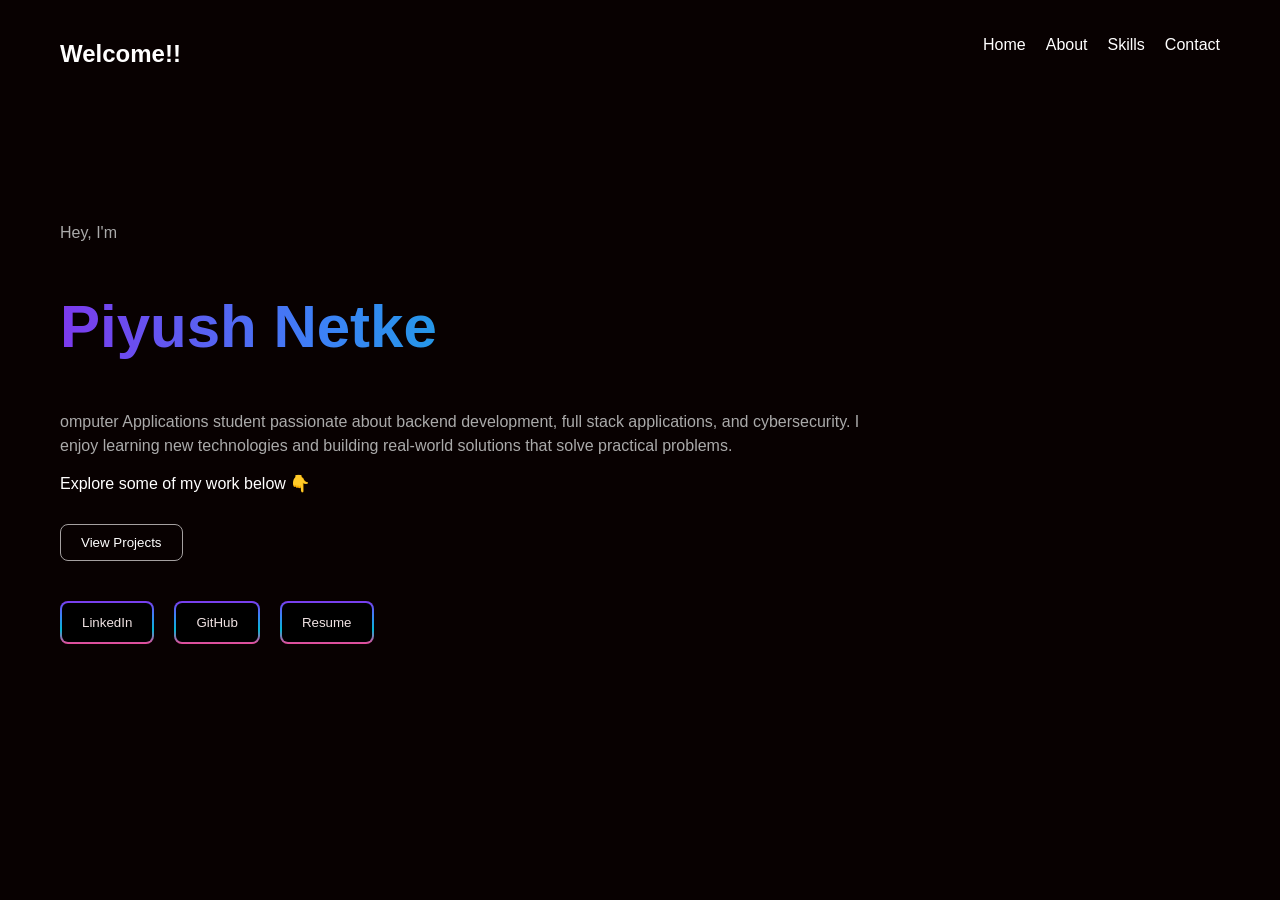
==== index.htm @ a7ba5a5f "Add files via upload" ====
<!DOCTYPE html>
<html lang="en">
<head>
    <meta charset="UTF-8">
    <meta name="viewport" content="width=device-width, initial-scale=1.0">
    <title>PiyushDev</title>
    <link rel="stylesheet" href="style.css">
</head>
<body>
    <nav class="navbar">
        <h2>Welcome!!</h2>
        <ul>
            <li><a href="index.htm">Home</a></li>
            <li><a href="about.html">About</a></li>
            <li> <a href="skills.html">Skills</a></li>
            <li><a href="contact.html">Contact</a></li>
        </ul>
    </nav>
    <section id="hero">

<p class="intro">Hey, I'm</p>

<h1 class="name">Piyush Netke</h1>

<p class="about">

omputer Applications student passionate about backend development,
full stack applications, and cybersecurity.
I enjoy learning new technologies and building real-world solutions
that solve practical problems.
</p>
<p>
Explore some of my work below 👇
</p>


<button id="projectBtn">View Projects</button>
<div class="buttons">
<button id="linkedinBtn">LinkedIn</button>
<button id="githubBtn">GitHub</button>
<button id="ResumeBtn">Resume</button>
</div>

</section>
<script src="script.js"></script>
</body>
</html>
---- style.css ----
body {
    margin: 0;
    background: #080101;
    color: white;
    font-family: Arial;
}

.navbar {

    display: flex;
    justify-content: space-between;
    padding: 20px 60px;

}

.navbar ul {

    display: flex;
    gap: 20px;
    list-style: none;

}

.navbar ul li {
    transition: 0.25s;
    cursor: pointer;
}

.navbar ul li:hover {
    transform: scale(1.08);
    color: #7c3aed;
}

.navbar a {

    color: white;
    text-decoration: none;

}


#hero {

    padding: 100px 60px;
    max-width: 800px;
}

.intro {
    color: #aaa;
}

.name {
    font-size: 60px;
    background: linear-gradient(90deg,
            #7c3aed,
            #3b82f6,
            #06b6d4,
            #ec4899);
    -webkit-background-clip: text;
    -webkit-text-fill-color: transparent;
}

.about {
    color: #aaa;
    line-height: 1.5;
}

#projectBtn {
    margin-top: 15px;
    padding: 10px 20px;
    background: transparent;
    border: 1px solid #a4a0a0;
    color: white;
    border-radius: 8px;
    cursor: pointer;
    transition: 0.2s;

}

#projectBtn:hover {
    transform: scale(1.05);
}

.buttons {
    margin-top: 40px;
    display: flex;
    gap: 20px;

}

.buttons button {
    padding: 12px 20px;
    background: #000;
    color: rgb(239, 226, 226);
    border-radius: 8px;
    cursor: pointer;
    font-weight: 500;
    transition: 0.3s;
    border: 2px solid transparent;
    background-image: linear-gradient(#000, #000), linear-gradient(180deg,
            #7c3aed,
            #3b82f6,
            #06b6d4,
            #ec4899);
    background-origin: border-box;
    background-clip: padding-box, border-box;
}

.buttons button:hover {
    transform: translateY(-2px);
    box-shadow: 0 0 15px rgba(124, 58, 237, 0.5);
}

.skills-section {
    padding: 80px 60px;
}

.gradient-title {
    font-size: 45px;
    margin-bottom: 40px;
    background: linear-gradient(90deg,
            #7c3aed,
            #3b82f6,
            #06b6d4,
            #ec4899);

    -webkit-background-clip: text;
    -webkit-text-fill-color: transparent;
}

.skills-container {
    display: grid;
    grid-template-columns:
        repeat(auto-fit, minmax(220px, 1fr));
    gap: 25px;
}

.skill-card {
    background: #0f172a;
    padding: 25px;
    border-radius: 10px;
    border: 1px solid #1e293b;
    transition: 0.3s;
}

.skill-card:hover {
    transform: translateY(-6px);
    border-color: #7c3aed;
    box-shadow: 0 0 20px #7c3aed33;
}

.skill-card h3 {
    margin-bottom: 15px;
    color: #3b82f6;
}

.skill-card p {
    color: #aaa;
    line-height: 1.7;
}

.skills-intro {

    color: #aaa;
    margin-bottom: 40px;
    max-width: 600px;

}

.skill-card ul {

    list-style: none;
    padding: 0;
    margin: 0;

}

.skill-card li {

    padding: 6px 0;
    border-bottom: 1px solid #1e293b;

}

.skill-card li:last-child {

    border: none;

}


.about-section {

    min-height: 80vh;

    display: flex;
    justify-content: center;
    align-items: center;

    padding: 60px 20px;

}

.about-wrapper {

    max-width: 900px;
    width: 100%;

}

.gradient-title {

    font-size: 48px;

    margin-bottom: 30px;

    background: linear-gradient(90deg,
            #7c3aed,
            #3b82f6,
            #06b6d4,
            #ec4899);

    -webkit-background-clip: text;

    -webkit-text-fill-color: transparent;

}




.about-container {
    background: #020617;

    padding: 40px;

    border-radius: 14px;

    border: 1px solid #1e293b;

    box-shadow: 0 10px 40px rgba(0, 0, 0, 0.4);

    transition: 0.3s;

}


/* glow effect */

.about-container:hover {

    border-color: #7c3aed;

    box-shadow: 0 0 40px rgba(124, 58, 237, 0.2);

}


/* paragraph styling */

.about-container p {

    color: #cbd5e1;

    font-size: 17px;

    line-height: 1.9;

    margin-bottom: 20px;

}



.tech-title {

    margin-top: 10px;

    color: white;

    font-weight: 600;

}


/* tech tags */

.tech-stack {

    display: flex;

    flex-wrap: wrap;

    gap: 10px;

    margin-bottom: 20px;

}


.tech-stack span {

    padding: 7px 14px;

    background: #0f172a;

    border-radius: 6px;

    border: 1px solid #1e293b;

    font-size: 14px;

    color: #38bdf8;

    transition: 0.3s;

}


.tech-stack span:hover {

    transform: translateY(-3px);

    border-color: #7c3aed;

    box-shadow: 0 5px 15px rgba(124, 58, 237, 0.3);

}

.contact-section {

    min-height: 80vh;

    display: flex;

    justify-content: center;

    align-items: center;

    padding: 60px 20px;

}


.contact-container {

    text-align: center;

    max-width: 700px;

    background: #020617;

    padding: 50px;

    border-radius: 14px;

    border: 1px solid #1e293b;

    box-shadow: 0 10px 40px rgba(0, 0, 0, 0.4);

}


.contact-text {

    color: #94a3b8;

    margin-bottom: 35px;

    line-height: 1.7;

}


/* buttons layout */

.contact-buttons {

    display: flex;

    flex-wrap: wrap;

    gap: 15px;

    justify-content: center;

}


/* button style */

.contact-btn {

    padding: 12px 22px;

    border-radius: 8px;

    text-decoration: none;

    font-weight: 600;

    color: white;

    border: 1px solid transparent;

    background: linear-gradient(90deg,
            #7c3aed,
            #3b82f6,
            #06b6d4,
            #ec4899);

    transition: 0.3s;

}


/* hover effect */

.contact-btn:hover {

    transform: translateY(-3px);

    box-shadow: 0 5px 20px rgba(124, 58, 237, 0.4);

}


.projects-section {

    padding: 80px 60px;

}


.projects-container {

    display: grid;

    grid-template-columns:
        repeat(auto-fit, minmax(250px, 1fr));

    gap: 20px;

    margin-top: 40px;

}


.project-card {

    background: #020617;

    padding: 20px;

    border-radius: 10px;

    border: 1px solid #1e293b;

    transition: 0.3s;

}


.project-card:hover {

    transform: translateY(-5px);

    border-color: #7c3aed;

}
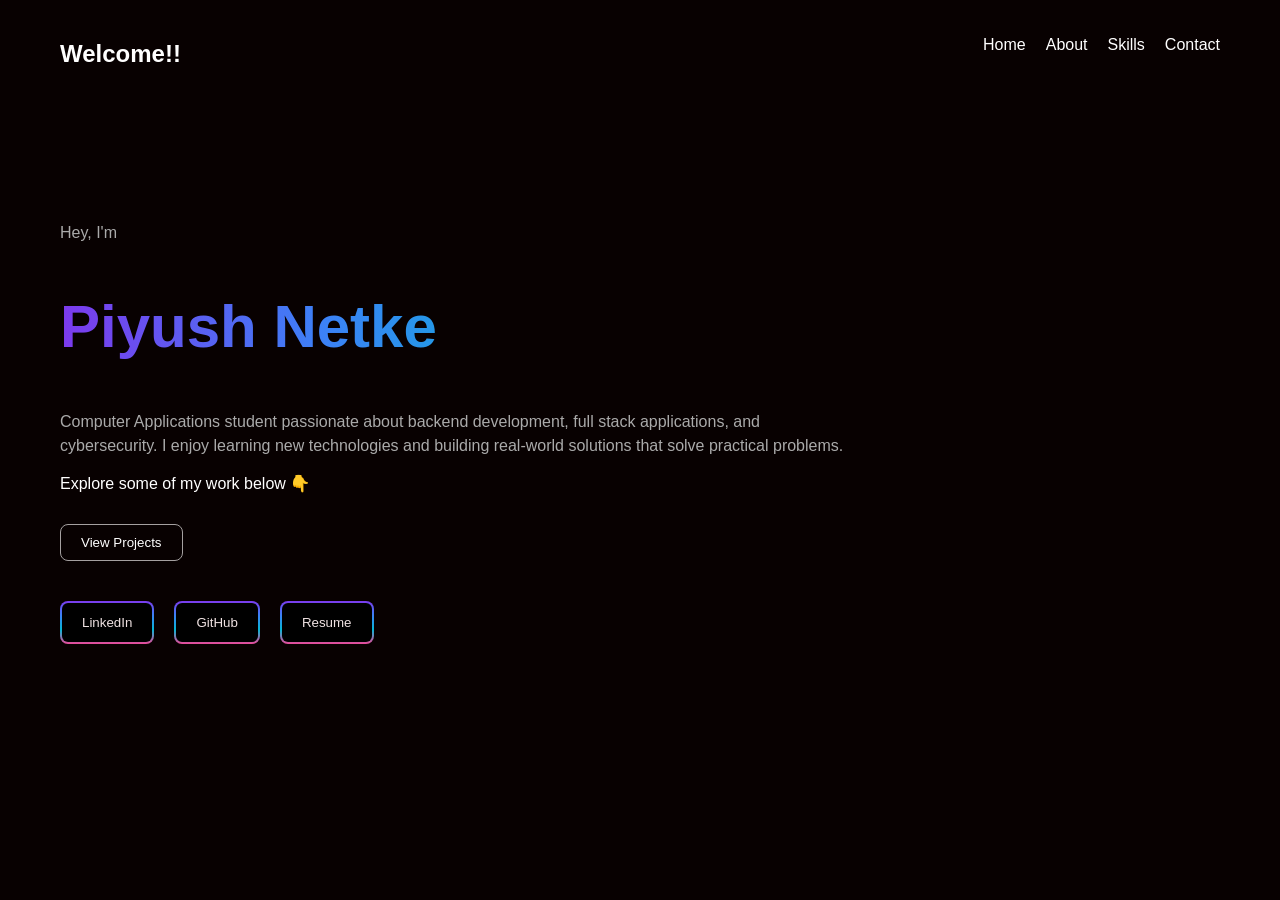
==== commit 84d68e88: "Add files via upload" ====
--- a/index.htm
+++ b/index.htm
@@ -24,7 +24,7 @@
 
 <p class="about">
 
-omputer Applications student passionate about backend development,
+Computer Applications student passionate about backend development,
 full stack applications, and cybersecurity.
 I enjoy learning new technologies and building real-world solutions
 that solve practical problems.
--- a/style.css
+++ b/style.css
@@ -227,8 +227,6 @@
 }
 
 
-
-
 .about-container {
     background: #020617;
 
@@ -245,8 +243,6 @@
 }
 
 
-/* glow effect */
-
 .about-container:hover {
 
     border-color: #7c3aed;
@@ -256,7 +252,6 @@
 }
 
 
-/* paragraph styling */
 
 .about-container p {
 
@@ -283,8 +278,6 @@
 }
 
 
-/* tech tags */
-
 .tech-stack {
 
     display: flex;
@@ -372,8 +365,6 @@
 }
 
 
-/* buttons layout */
-
 .contact-buttons {
 
     display: flex;
@@ -387,7 +378,6 @@
 }
 
 
-/* button style */
 
 .contact-btn {
 
@@ -469,3 +459,181 @@
 
 }
 
+
+
+
+
+@media (max-width: 900px){
+
+#hero,
+.skills-section,
+.projects-section{
+
+padding:60px 30px;
+
+}
+
+}
+
+
+
+
+@media (max-width: 768px){
+
+
+.navbar{
+
+flex-direction:column;
+
+align-items:flex-start;
+
+padding:20px;
+
+gap:15px;
+
+}
+
+.navbar ul{
+
+flex-direction:column;
+
+width:100%;
+
+gap:12px;
+
+padding-left:0;
+
+}
+
+
+#hero{
+
+padding:50px 20px;
+
+max-width:100%;
+
+}
+
+.name{
+
+font-size:34px;
+
+}
+
+.about{
+
+font-size:15px;
+
+line-height:1.6;
+
+}
+
+
+
+.buttons{
+
+flex-direction:column;
+
+gap:12px;
+
+width:100%;
+
+}
+
+.buttons button{
+
+width:100%;
+
+text-align:center;
+
+}
+
+#projectBtn{
+
+width:100%;
+
+}
+
+
+.skills-section{
+
+padding:50px 20px;
+
+}
+
+.skills-container{
+
+grid-template-columns:1fr;
+
+}
+
+
+.projects-section{
+
+padding:50px 20px;
+
+}
+
+.projects-container{
+
+grid-template-columns:1fr;
+
+}
+
+
+.about-section{
+
+padding:40px 15px;
+
+}
+
+.about-container{
+
+padding:25px;
+
+}
+
+.gradient-title{
+
+font-size:32px;
+
+}
+
+
+.tech-stack{
+
+gap:8px;
+
+}
+
+.tech-stack span{
+
+font-size:13px;
+
+padding:6px 10px;
+
+}
+
+.contact-container{
+
+padding:25px;
+
+}
+
+.contact-buttons{
+
+flex-direction:column;
+
+gap:12px;
+
+}
+
+.contact-btn{
+
+width:100%;
+
+text-align:center;
+
+}
+
+}
